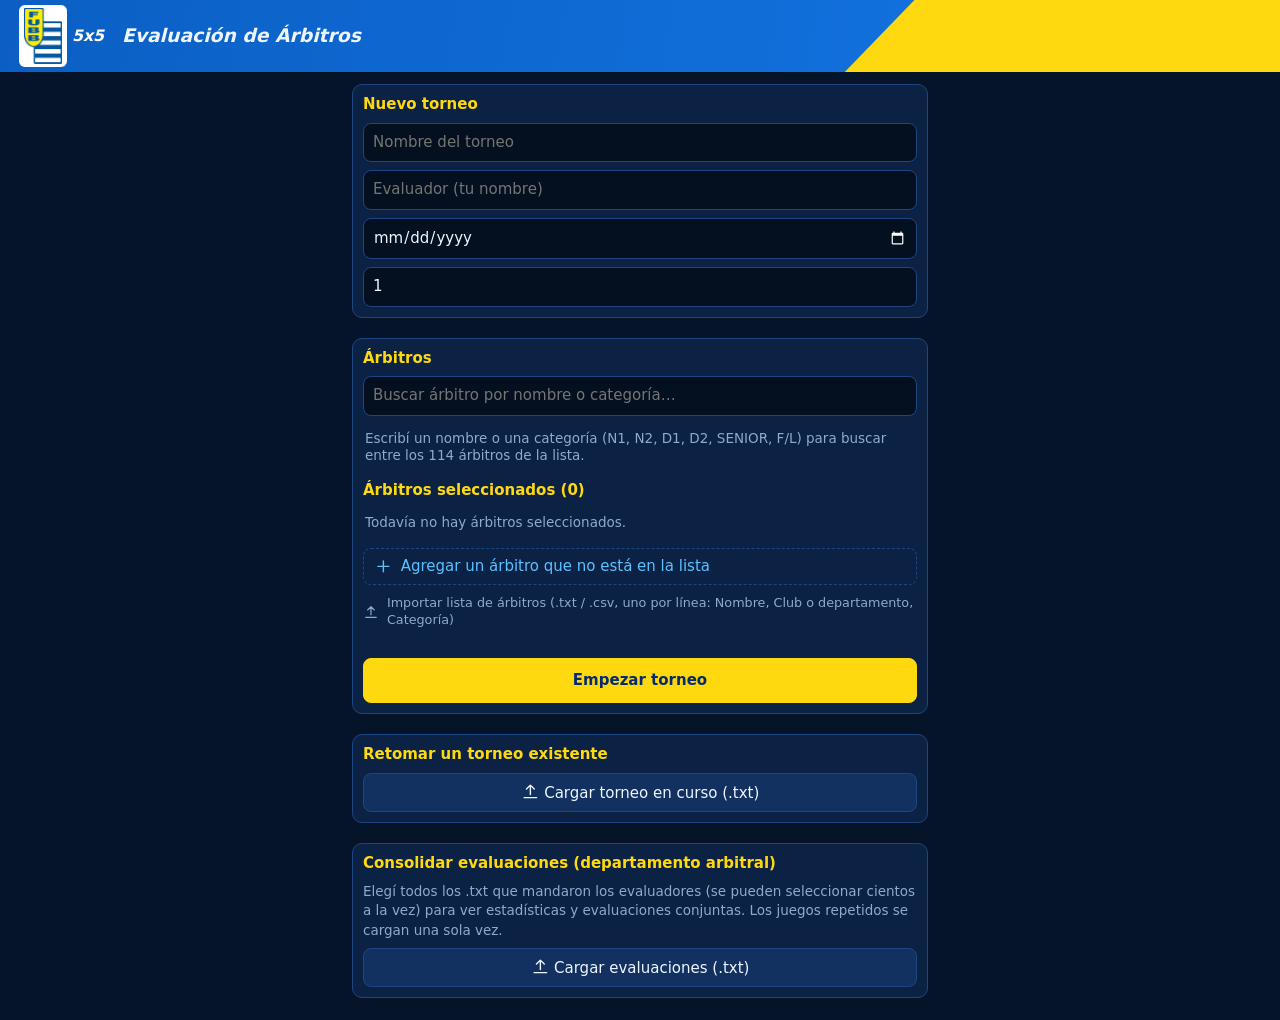
==== index.html @ 53a8b2de "Add files via upload" ====
<!DOCTYPE html><html lang="es"><head><meta charset="utf-8"><meta name="viewport" content="width=device-width,initial-scale=1,viewport-fit=cover"><meta name="theme-color" content="#0b5fc4"><link rel="manifest" href="manifest.json"><link rel="apple-touch-icon" href="icon-192.png"><link rel="stylesheet" href="style.css"><title>FUBB 5x5 Evaluación de Árbitros</title></head><body><div id="h"></div><div class="wrap" style="max-width:600px" id="app"></div><script src="panel-buttons.js"></script><script src="scoring-criteria.js"></script><script src="store.js"></script><script src="referee-pool.js"></script><script src="ref-picker.js"></script><script>
const A=document.getElementById('app');let NS=[],MS=[];
function R(){const T=Store.get();document.getElementById('h').innerHTML=hdr('Evaluación de Árbitros',T?esc(T.name):'',0);
const ev=T?[...new Set(T.games.map(g=>g.evaluator).filter(Boolean))].length:0;
A.innerHTML=T?`<div class="card"><b>${esc(T.name)}</b><br><span style="color:var(--o2)">${T.consolidated?`${T.games.length} juegos · ${allPlays(T).length} jugadas · ${ev} evaluador(es) · ${T.referees.length} árbitros`:`${esc(T.date||'')} · ${T.days} jornada(s) · ${T.referees.length} árbitros · ${T.games.length} juegos${T.evaluator?' · Evaluador: '+esc(T.evaluator):''}`}</span></div>
${T.consolidated?'':`<a class="big" href="play-by-play.html">${IC.play}Jugada a jugada</a>`}<a class="big" href="games.html">${IC.list}Lista de juegos</a><a class="big" href="statistics-view.html">${IC.stats}Estadísticas</a><a class="big" href="evaluation.html">${IC.eval}Evaluación</a><a class="big" href="instructions.html">${IC.book}Instrucciones</a>
<div class="row"><button onclick="manage()">${IC.users} Árbitros</button><button onclick="Store.download(Store.get())">${IC.dl} Respaldo</button>${T.consolidated?'':`<button onclick="document.getElementById('f').click()">${IC.ul} Torneo en curso</button>`}<button onclick="document.getElementById('fm').click()">${IC.ul} Cargar evaluaciones</button><button onclick="document.getElementById('x').style.display='flex'">${IC.trash} Reiniciar</button><input id="f" type="file" accept=".txt,.json" hidden onchange="ld(this)"><input id="fm" type="file" accept=".txt,.json" multiple hidden onchange="mg(this)"></div>`
:`<div class="card"><h3>Nuevo torneo</h3><div style="display:grid;gap:8px"><input class="inp" id="n" placeholder="Nombre del torneo"><input class="inp" id="ev" placeholder="Evaluador (tu nombre)"><input class="inp" id="d" type="date"><input class="inp" id="y" type="number" min="1" value="1" placeholder="Cantidad de jornadas"></div></div>
<div class="card"><h3>Árbitros</h3><div id="rp"></div><div class="rp-err" id="ne" style="margin-top:10px"></div><button class="cta" style="width:100%;margin-top:6px" onclick="mk()">Empezar torneo</button></div>
<div class="card"><h3>Retomar un torneo existente</h3><button style="width:100%" onclick="document.getElementById('f').click()">${IC.ul} Cargar torneo en curso (.txt)</button><input id="f" type="file" accept=".txt,.json" hidden onchange="ld(this)"></div>
<div class="card"><h3>Consolidar evaluaciones (departamento arbitral)</h3><span style="color:var(--mu);font-size:.9em">Elegí todos los .txt que mandaron los evaluadores (se pueden seleccionar cientos a la vez) para ver estadísticas y evaluaciones conjuntas. Los juegos repetidos se cargan una sola vez.</span><button style="width:100%;margin-top:8px" onclick="document.getElementById('fm').click()">${IC.ul} Cargar evaluaciones (.txt)</button><input id="fm" type="file" accept=".txt,.json" multiple hidden onchange="mg(this)"></div>`;
A.insertAdjacentHTML('beforeend','<div class="modal" id="x" style="display:none"><div><b>¿Borrar el torneo de este navegador?</b><span style="color:var(--mu)">Descargá un respaldo antes. No se puede deshacer.</span><button class="dgr" onclick="localStorage.removeItem(Store.K);NS=[];R()">Borrar</button><button onclick="document.getElementById(\'x\').style.display=\'none\'">Cancelar</button></div></div>');
if(!T)RefPicker.mount(document.getElementById('rp'),NS,{onChange:()=>{const e=document.getElementById('ne');if(e)e.textContent=''}})}
function mk(){const n=document.getElementById('n').value.trim(),e=document.getElementById('ne');
if(!n)return e.textContent='Escribí el nombre del torneo.';if(NS.length<2)return e.textContent='Seleccioná al menos 2 árbitros.';if(!RefPicker.valid(NS))return e.textContent='Asigná una categoría a cada árbitro.';
const t={name:n,evaluator:document.getElementById('ev').value.trim(),date:document.getElementById('d').value,days:+document.getElementById('y').value||1,referees:RefPicker.clean(NS),games:[]};Store.newGame(t);Store.set(t);NS=[];R()}
function manage(){const T=Store.get(),lk=new Set();T.games.forEach(g=>{(g.refs||[]).forEach(x=>x&&lk.add(x));g.plays.forEach(p=>lk.add(p.referee))});MS=T.referees.map(r=>({...r}));
const m=document.createElement('div');m.className='modal';m.id='mr';m.innerHTML=`<div style="max-width:600px;max-height:92vh;overflow:auto"><div style="display:flex;justify-content:space-between;align-items:center;color:var(--o)"><b>Árbitros del torneo</b><button style="padding:4px;display:flex" onclick="closeM()" title="Cerrar">${IC.close}</button></div><span style="color:var(--mu);font-size:.9em">Los árbitros que ya tienen juegos registrados no se pueden quitar.</span><div id="mp"></div><div class="rp-err" id="me"></div><button class="cta" id="msave" onclick="saveRefs()">Guardar</button><button onclick="closeM()">Cancelar</button></div>`;
document.body.appendChild(m);RefPicker.mount(m.querySelector('#mp'),MS,{locked:[...lk]})}
function closeM(){const m=document.getElementById('mr');if(m)m.remove()}
function saveRefs(){if(!RefPicker.valid(MS))return document.getElementById('me').textContent='Seleccioná al menos 2 árbitros y asigná una categoría a cada uno.';const T=Store.get();T.referees=RefPicker.clean(MS);Store.set(T);closeM();R()}
async function mg(i){const fs=[...i.files];i.value='';if(!fs.length)return;const m=document.createElement('div');m.className='modal';m.innerHTML='<div><b>Cargando evaluaciones…</b><span id="mgp" style="color:var(--mu)"></span></div>';document.body.appendChild(m);
try{const {sum,fresh}=await Store.merge(fs,(k,n)=>{const e=document.getElementById('mgp');if(e)e.textContent=k+' de '+n+' archivos'});
m.innerHTML=`<div><b>Evaluaciones cargadas</b><span>${sum.files} archivo(s) leídos · <b>${sum.newG}</b> juego(s) nuevo(s) con ${sum.plays} jugadas${sum.upd?` · ${sum.upd} actualizado(s) con una versión más reciente`:''}${sum.same?` · ${sum.same} repetido(s) que ya estaban cargados`:''}${sum.empty?` · ${sum.empty} juego(s) cerrado(s) sin jugadas (ignorados)`:''}</span>${sum.bad.length?`<span style="color:#ff9f98">No se pudieron leer ${sum.bad.length} archivo(s): ${sum.bad.slice(0,8).map(esc).join(', ')}${sum.bad.length>8?'…':''}</span>`:''}${fresh?'<span style="color:var(--mu)">Se creó un consolidado nuevo en este navegador.</span>':''}<a class="cta" style="text-align:center;text-decoration:none" href="statistics-view.html">Ver estadísticas</a><button onclick="this.closest(\'.modal\').remove()">Cerrar</button></div>`;R()}
catch(e){m.innerHTML=`<div><b>No se pudo completar la carga</b><span>${esc(e.message||'')}</span><button onclick="this.closest('.modal').remove()">Cerrar</button></div>`}}
async function ld(i){try{await Store.load(i.files[0]);R()}catch(e){alert('No se pudo cargar el archivo: '+e.message)}}R();</script></body></html>
---- style.css ----
/* Paleta FUBB: azul federación + amarillo del escudo. --o = acento (amarillo), --o2 = azul claro, --ink = texto sobre amarillo */
:root{color-scheme:dark;--bg:#061429;--c:#0b2245;--c2:#123160;--b:#1f4580;--o:#ffd90f;--o2:#5cc0ff;--blue:#1477e6;--blue2:#0b5fc4;--ink:#062a6e;--in:#04101f;--grp:#0a1d3b;--mu:#8faacd;--m:#6f88aa;--y:#ffd90f;--g:#4cc38a;--r:#ef6b63;--tx:#eef5ff;--cw:24vw;--ch:26vh}
*{box-sizing:border-box}body{margin:0;background:var(--bg);color:var(--tx);font:15px/1.3 -apple-system,system-ui,"Helvetica Neue",Arial,sans-serif;padding:env(safe-area-inset-top) env(safe-area-inset-right) env(safe-area-inset-bottom) env(safe-area-inset-left)}
button,input,select,textarea{font:inherit;color:inherit}button{cursor:pointer;background:var(--c2);border:1px solid var(--b);border-radius:8px;padding:8px}button.on{background:var(--o);border-color:var(--o);color:var(--ink);font-weight:700}a{color:var(--o2)}
.ic{width:1.25em;height:1.25em;vertical-align:-.2em;flex:none}.hd{position:relative;display:flex;align-items:center;gap:1.4vw;background:linear-gradient(100deg,var(--blue2),var(--blue));padding:0 1.5vw;height:8vh;min-height:48px;overflow:hidden}
.hd::after{content:"";position:absolute;right:0;top:0;bottom:0;width:34%;background:var(--o);clip-path:polygon(16% 0,100% 0,100% 100%,0 100%)}.hd>*{position:relative;z-index:1}
.hd .lg{display:flex;height:100%;align-items:center;gap:.35em;text-decoration:none}.hd .lgb{display:flex;align-items:center;height:86%;background:#fff;border-radius:6px;padding:3px 5px}.hd .lgb img{height:100%;width:auto;display:block}.hd .bd5{color:#fff;font-weight:800;font-style:italic;font-size:1.05em}.hd .ti{flex:1;font-style:italic;font-size:1.25em;font-weight:600;color:var(--tx)}
.hd .ib{color:var(--ink);display:flex;align-items:center;justify-content:center;width:2.4em;height:2.4em;font-size:1.05em}.hd .ev{text-align:right;color:var(--ink);font-weight:700;line-height:1.1;font-size:.8em}
.wrap{display:grid;gap:10px;padding:12px;max-width:1100px;margin:auto}.card{background:var(--c);border:1px solid var(--b);border-radius:10px;padding:10px;margin-bottom:10px}.card h3,.t{margin:0 0 8px;color:var(--o);font-size:1em;font-weight:700}
.row{display:flex;gap:8px;flex-wrap:wrap;align-items:center}.row>*{flex:1}.inp{width:100%;background:var(--in);border:1px solid var(--b);border-radius:8px;padding:9px}
.big{display:flex;align-items:center;gap:14px;padding:16px 18px;font-size:1.15em;font-weight:700;text-decoration:none;color:var(--tx);background:var(--c2);border:1px solid var(--o);border-radius:10px;margin-bottom:10px;clip-path:polygon(0 0,100% 0,98% 100%,0 100%)}.big .ic{width:1.6em;height:1.6em;color:var(--o2)}
.ok{color:var(--g)}.ko{color:var(--r)}table{width:100%;border-collapse:collapse}td,th{padding:6px;border-bottom:1px solid var(--b);text-align:left}
.court{position:relative;width:var(--cw);height:var(--ch);flex:none;display:grid;grid-template-columns:repeat(4,1fr);grid-template-rows:repeat(4,1fr);border:2px solid #cfe0f5;border-radius:4px;background:#123a6b}
.court svg{position:absolute;inset:0;width:100%;height:100%;pointer-events:none}.court svg *{vector-effect:non-scaling-stroke}.z{border:1px solid rgba(255,255,255,.12)!important;border-radius:0!important;background:none;padding:0!important;position:relative;z-index:1}.z.on{background:rgba(255,217,15,.62)}
.modal{position:fixed;inset:0;background:rgba(2,8,20,.78);display:flex;align-items:center;justify-content:center;z-index:30;padding:14px}.modal>div{background:var(--c);border:1px solid var(--o);border-radius:12px;padding:14px;width:100%;max-width:420px;display:flex;flex-direction:column;gap:10px}
.cta{padding:12px;background:var(--o);color:var(--ink);font-weight:800;border-color:var(--o)}.dgr{background:var(--r);border-color:var(--r);color:#fff;font-weight:700}

.rp-res{display:flex;flex-direction:column;gap:6px;margin-top:8px}.rp-r{display:flex;align-items:center;gap:10px;text-align:left;padding:10px 12px}.rp-r span{flex:1;font-weight:600}.rp-r small,.rp-nm small{color:var(--o2)}.rp-r .ic{color:var(--o2)}
.rp-hint{color:var(--mu);font-size:.9em;padding:6px 2px}.rp-row{display:flex;align-items:center;gap:8px;padding:6px 0;border-bottom:1px solid var(--b)}.rp-nm{flex:1;min-width:0}.rp-cat{background:var(--in);border:1px solid var(--b);border-radius:8px;padding:8px;width:7.5em}.rp-cat.rp-need{border-color:var(--o);box-shadow:0 0 0 1px rgba(255,217,15,.5)}
.rp-row button{display:flex;padding:8px}.rp-row button:disabled{opacity:.25;cursor:not-allowed}.rp-add{margin-top:10px;border:1px dashed var(--b);border-radius:8px;padding:8px 10px}.rp-add summary{cursor:pointer;color:var(--o2);display:flex;align-items:center;gap:8px}
.rp-form{display:flex;gap:8px;flex-wrap:wrap;margin-top:8px}.rp-form .inp{flex:1 1 9em;width:auto}.rp-err{color:#ff9f98;font-size:.9em;margin-top:6px;min-height:1em}.rp-imp{display:flex;align-items:center;gap:8px;margin-top:10px;font-size:.85em;color:var(--mu);cursor:pointer}
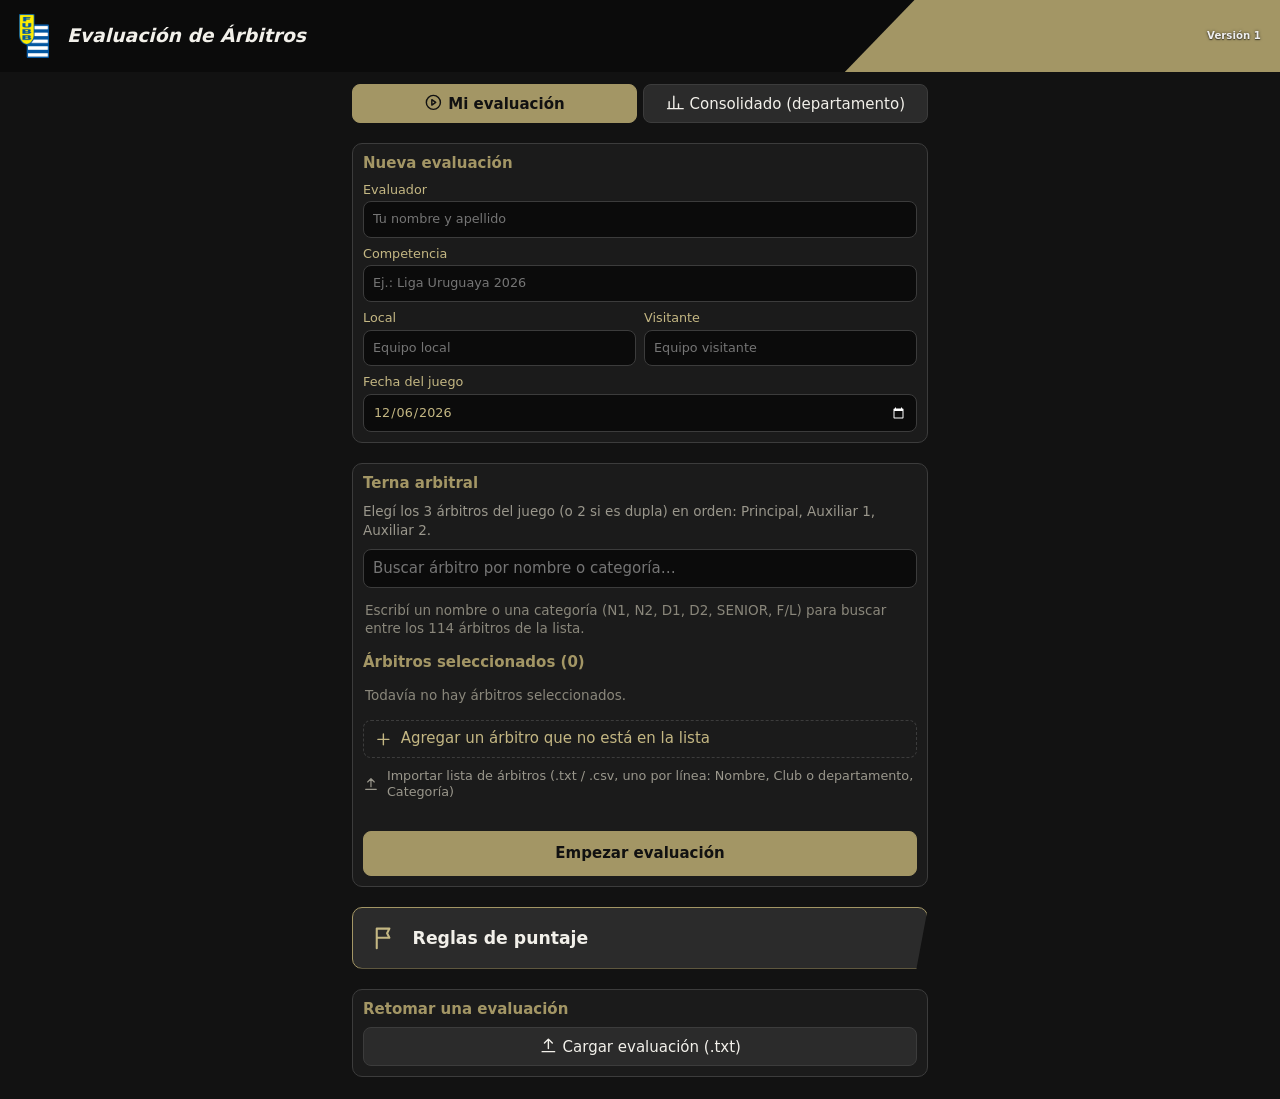
==== commit adaf937b: "Add files via upload" ====
--- a/index.html
+++ b/index.html
@@ -1,26 +1,47 @@
-<!DOCTYPE html><html lang="es"><head><meta charset="utf-8"><meta name="viewport" content="width=device-width,initial-scale=1,viewport-fit=cover"><meta name="theme-color" content="#0b5fc4"><link rel="manifest" href="manifest.json"><link rel="apple-touch-icon" href="icon-192.png"><link rel="stylesheet" href="style.css"><title>FUBB 5x5 Evaluación de Árbitros</title></head><body><div id="h"></div><div class="wrap" style="max-width:600px" id="app"></div><script src="panel-buttons.js"></script><script src="scoring-criteria.js"></script><script src="store.js"></script><script src="referee-pool.js"></script><script src="ref-picker.js"></script><script>
+<!DOCTYPE html><html lang="es"><head><meta charset="utf-8"><meta name="viewport" content="width=device-width,initial-scale=1,viewport-fit=cover"><meta name="theme-color" content="#a39665"><link rel="manifest" href="manifest.json"><link rel="apple-touch-icon" href="icon-192.png"><link rel="stylesheet" href="style.css"><title>FUBB 5x5 Evaluación de Árbitros</title>
+<style>.st{display:inline-block;border-radius:6px;padding:0 .5em;font-size:.85em;font-weight:700;margin-left:.4em;vertical-align:1px}.st.op{background:var(--o);color:#111}.st.cl{background:var(--c2);color:var(--o2);border:1px solid var(--b)}
+.f2{display:grid;grid-template-columns:1fr 1fr;gap:8px}.f2 label,.fl{display:flex;flex-direction:column;gap:3px;font-size:.85em;color:var(--o2)}.mode{display:flex;gap:6px;margin-bottom:10px}.mode button{flex:1}.mu{color:#9a978c;font-size:.9em}</style></head><body><div id="h"></div><div class="wrap" style="max-width:600px" id="app"></div><script src="panel-buttons.js"></script><script src="scoring-criteria.js"></script><script src="store.js"></script><script src="example-data.js"></script><script src="referee-pool.js"></script><script src="ref-picker.js"></script><script>
 const A=document.getElementById('app');let NS=[],MS=[];
-function R(){const T=Store.get();document.getElementById('h').innerHTML=hdr('Evaluación de Árbitros',T?esc(T.name):'',0);
-const ev=T?[...new Set(T.games.map(g=>g.evaluator).filter(Boolean))].length:0;
-A.innerHTML=T?`<div class="card"><b>${esc(T.name)}</b><br><span style="color:var(--o2)">${T.consolidated?`${T.games.length} juegos · ${allPlays(T).length} jugadas · ${ev} evaluador(es) · ${T.referees.length} árbitros`:`${esc(T.date||'')} · ${T.days} jornada(s) · ${T.referees.length} árbitros · ${T.games.length} juegos${T.evaluator?' · Evaluador: '+esc(T.evaluator):''}`}</span></div>
-${T.consolidated?'':`<a class="big" href="play-by-play.html">${IC.play}Jugada a jugada</a>`}<a class="big" href="games.html">${IC.list}Lista de juegos</a><a class="big" href="statistics-view.html">${IC.stats}Estadísticas</a><a class="big" href="evaluation.html">${IC.eval}Evaluación</a><a class="big" href="instructions.html">${IC.book}Instrucciones</a>
-<div class="row"><button onclick="manage()">${IC.users} Árbitros</button><button onclick="Store.download(Store.get())">${IC.dl} Respaldo</button>${T.consolidated?'':`<button onclick="document.getElementById('f').click()">${IC.ul} Torneo en curso</button>`}<button onclick="document.getElementById('fm').click()">${IC.ul} Cargar evaluaciones</button><button onclick="document.getElementById('x').style.display='flex'">${IC.trash} Reiniciar</button><input id="f" type="file" accept=".txt,.json" hidden onchange="ld(this)"><input id="fm" type="file" accept=".txt,.json" multiple hidden onchange="mg(this)"></div>`
-:`<div class="card"><h3>Nuevo torneo</h3><div style="display:grid;gap:8px"><input class="inp" id="n" placeholder="Nombre del torneo"><input class="inp" id="ev" placeholder="Evaluador (tu nombre)"><input class="inp" id="d" type="date"><input class="inp" id="y" type="number" min="1" value="1" placeholder="Cantidad de jornadas"></div></div>
-<div class="card"><h3>Árbitros</h3><div id="rp"></div><div class="rp-err" id="ne" style="margin-top:10px"></div><button class="cta" style="width:100%;margin-top:6px" onclick="mk()">Empezar torneo</button></div>
-<div class="card"><h3>Retomar un torneo existente</h3><button style="width:100%" onclick="document.getElementById('f').click()">${IC.ul} Cargar torneo en curso (.txt)</button><input id="f" type="file" accept=".txt,.json" hidden onchange="ld(this)"></div>
-<div class="card"><h3>Consolidar evaluaciones (departamento arbitral)</h3><span style="color:var(--mu);font-size:.9em">Elegí todos los .txt que mandaron los evaluadores (se pueden seleccionar cientos a la vez) para ver estadísticas y evaluaciones conjuntas. Los juegos repetidos se cargan una sola vez.</span><button style="width:100%;margin-top:8px" onclick="document.getElementById('fm').click()">${IC.ul} Cargar evaluaciones (.txt)</button><input id="fm" type="file" accept=".txt,.json" multiple hidden onchange="mg(this)"></div>`;
-A.insertAdjacentHTML('beforeend','<div class="modal" id="x" style="display:none"><div><b>¿Borrar el torneo de este navegador?</b><span style="color:var(--mu)">Descargá un respaldo antes. No se puede deshacer.</span><button class="dgr" onclick="localStorage.removeItem(Store.K);NS=[];R()">Borrar</button><button onclick="document.getElementById(\'x\').style.display=\'none\'">Cancelar</button></div></div>');
-if(!T)RefPicker.mount(document.getElementById('rp'),NS,{onChange:()=>{const e=document.getElementById('ne');if(e)e.textContent=''}})}
-function mk(){const n=document.getElementById('n').value.trim(),e=document.getElementById('ne');
-if(!n)return e.textContent='Escribí el nombre del torneo.';if(NS.length<2)return e.textContent='Seleccioná al menos 2 árbitros.';if(!RefPicker.valid(NS))return e.textContent='Asigná una categoría a cada árbitro.';
-const t={name:n,evaluator:document.getElementById('ev').value.trim(),date:document.getElementById('d').value,days:+document.getElementById('y').value||1,referees:RefPicker.clean(NS),games:[]};Store.newGame(t);Store.set(t);NS=[];R()}
-function manage(){const T=Store.get(),lk=new Set();T.games.forEach(g=>{(g.refs||[]).forEach(x=>x&&lk.add(x));g.plays.forEach(p=>lk.add(p.referee))});MS=T.referees.map(r=>({...r}));
-const m=document.createElement('div');m.className='modal';m.id='mr';m.innerHTML=`<div style="max-width:600px;max-height:92vh;overflow:auto"><div style="display:flex;justify-content:space-between;align-items:center;color:var(--o)"><b>Árbitros del torneo</b><button style="padding:4px;display:flex" onclick="closeM()" title="Cerrar">${IC.close}</button></div><span style="color:var(--mu);font-size:.9em">Los árbitros que ya tienen juegos registrados no se pueden quitar.</span><div id="mp"></div><div class="rp-err" id="me"></div><button class="cta" id="msave" onclick="saveRefs()">Guardar</button><button onclick="closeM()">Cancelar</button></div>`;
+const today=()=>new Date().toLocaleDateString('en-CA');
+function modeBar(){const m=Store.mode;return `<div class="mode"><button class="${m=='eval'?'on':''}" onclick="setMode('eval')">${IC.play} Mi evaluación</button><button class="${m=='cons'?'on':''}" onclick="setMode('cons')">${IC.stats} Consolidado (departamento)</button></div>`}
+function setMode(m){Store.setMode(m);NS=[];R()}
+function R(){const T=Store.get(),cons=Store.mode=='cons';document.getElementById('h').innerHTML=hdr('Evaluación de Árbitros',hdrInfo(T),0);
+let h=modeBar();
+if(!cons&&T){const G=T.games[0]||{plays:[]},open=!G.closed;
+h+=`<div class="card"><b>${esc(T.name)}</b><span class="st ${open?'op':'cl'}">${open?'En curso':'Cerrado'}</span><br><span style="color:var(--o2)">${esc(gameTitle(G))} · ${esc(G.date||'')} · ${G.plays.length} jugadas${G.closed?' · Dificultad: '+esc(C_DL(G.difficulty)):''}</span><br><span>Evaluador: <b>${esc(T.evaluator||'–')}</b></span><br><span class="mu">Terna: ${(G.refs||T.referees.map(r=>r.name)).filter(Boolean).map(esc).join(' / ')}</span></div>
+<a class="big" href="play-by-play.html">${IC.play}${open?'Jugada a jugada':'Ver o corregir jugadas'}</a><a class="big" href="statistics-view.html">${IC.stats}Estadísticas</a><a class="big" href="evaluation.html">${IC.eval}Evaluación</a><a class="big" href="scoring-rules.html">${IC.flag}Reglas de puntaje</a><a class="big" href="instructions.html">${IC.book}Instrucciones</a>
+<div class="row"><button onclick="manage()">${IC.users} Árbitros</button><button onclick="Store.download(Store.get())">${IC.dl} Descargar evaluación</button><button onclick="document.getElementById('f').click()">${IC.ul} Retomar (.txt)</button><button onclick="document.getElementById('x').style.display='flex'">${IC.plus} Nueva evaluación</button><input id="f" type="file" accept=".txt,.json" hidden onchange="ld(this)"></div>
+${G.closed?`<p class="mu">El juego está cerrado. Mandá el archivo de <b>Descargar evaluación</b> al departamento arbitral.</p>`:''}`}
+else if(!cons){h+=`<div class="card"><h3>Nueva evaluación</h3><div style="display:grid;gap:8px"><label class="fl">Evaluador<input class="inp" id="ev" placeholder="Tu nombre y apellido"></label><label class="fl">Competencia<input class="inp" id="n" placeholder="Ej.: Liga Uruguaya 2026"></label><div class="f2"><label>Local<input class="inp" id="ta" placeholder="Equipo local"></label><label>Visitante<input class="inp" id="tb" placeholder="Equipo visitante"></label></div><label class="fl">Fecha del juego<input class="inp" id="d" type="date" value="${today()}"></label></div></div>
+<div class="card"><h3>Terna arbitral</h3><span class="mu">Elegí los 3 árbitros del juego (o 2 si es dupla) en orden: Principal, Auxiliar 1, Auxiliar 2.</span><div id="rp" style="margin-top:8px"></div><div class="rp-err" id="ne" style="margin-top:10px"></div><button class="cta" style="width:100%;margin-top:6px" onclick="mk()">Empezar evaluación</button></div>
+<a class="big" href="scoring-rules.html">${IC.flag}Reglas de puntaje</a><div class="card"><h3>Retomar una evaluación</h3><button style="width:100%" onclick="document.getElementById('f').click()">${IC.ul} Cargar evaluación (.txt)</button><input id="f" type="file" accept=".txt,.json" hidden onchange="ld(this)"></div>`}
+else if(T){const ev=[...new Set(T.games.map(g=>g.evaluator).filter(Boolean))].length;
+h+=`<div class="card"><b>${esc(T.name)}</b>${T.example?'<span class="st cl">Ejemplo</span>':''}<br><span style="color:var(--o2)">${T.games.length} juegos · ${allPlays(T).length} jugadas · ${ev} evaluador(es) · ${T.referees.length} árbitros</span></div>
+<a class="big" href="games.html">${IC.list}Lista de juegos</a><a class="big" href="statistics-view.html">${IC.stats}Estadísticas</a><a class="big" href="evaluation.html">${IC.eval}Evaluación</a><a class="big" href="scoring-rules.html">${IC.flag}Reglas de puntaje</a><a class="big" href="instructions.html">${IC.book}Instrucciones</a>
+<div class="row"><button onclick="document.getElementById('fm').click()">${IC.ul} Cargar evaluaciones</button><button onclick="Store.download(Store.get())">${IC.dl} Respaldo</button><button onclick="document.getElementById('f').click()">${IC.ul} Cargar respaldo</button><button onclick="document.getElementById('x').style.display='flex'">${IC.trash} Borrar consolidado</button><input id="fm" type="file" accept=".txt,.json" multiple hidden onchange="mg(this)"><input id="f" type="file" accept=".txt,.json" hidden onchange="ld(this)"></div>`}
+else{h+=`<div class="card"><h3>Consolidar evaluaciones</h3><span class="mu">Elegí todos los .txt que mandaron los evaluadores (se pueden seleccionar cientos a la vez) para ver estadísticas y evaluaciones conjuntas. Los juegos repetidos se cargan una sola vez.</span><button class="cta" style="width:100%;margin-top:10px" onclick="document.getElementById('fm').click()">${IC.ul} Cargar evaluaciones (.txt)</button><button style="width:100%;margin-top:8px" onclick="document.getElementById('f').click()">${IC.ul} Cargar respaldo del consolidado</button><button style="width:100%;margin-top:8px" onclick="ex()">${IC.eval} Cargar datos de ejemplo</button><input id="fm" type="file" accept=".txt,.json" multiple hidden onchange="mg(this)"><input id="f" type="file" accept=".txt,.json" hidden onchange="ld(this)"></div>
+<a class="big" href="scoring-rules.html">${IC.flag}Reglas de puntaje</a><a class="big" href="instructions.html">${IC.book}Instrucciones</a>`}
+A.innerHTML=h;
+A.insertAdjacentHTML('beforeend',`<div class="modal" id="x" style="display:none"><div><b>${cons?'¿Borrar el consolidado de este navegador?':'¿Empezar una nueva evaluación?'}</b><span style="color:var(--m)">${cons?'Se borran todos los juegos cargados. Descargá un respaldo antes.':'La evaluación actual se borra de este navegador. Si todavía no la mandaste, descargala antes.'} No se puede deshacer.</span>${cons?'':`<button onclick="Store.download(Store.get())">${IC.dl} Descargar evaluación</button>`}<button class="dgr" onclick="Store.clear();NS=[];R()">${cons?'Borrar':'Borrar y empezar otra'}</button><button onclick="document.getElementById('x').style.display='none'">Cancelar</button></div></div>`);
+if(!T&&!cons)RefPicker.mount(document.getElementById('rp'),NS,{onChange:()=>{const e=document.getElementById('ne');if(e)e.textContent=''}})}
+const C_DL=d=>SCORING_CRITERIA.difficulty.labels[d||SCORING_CRITERIA.difficulty.default];
+function mk(){const v=id=>document.getElementById(id).value.trim(),e=document.getElementById('ne');
+if(!v('ev'))return e.textContent='Escribí el nombre del evaluador.';if(!v('n'))return e.textContent='Escribí el nombre de la competencia.';
+if(NS.length<2||NS.length>3)return e.textContent='Elegí 2 o 3 árbitros para la terna.';if(!RefPicker.valid(NS))return e.textContent='Asigná una categoría a cada árbitro.';
+const t={name:v('n'),evaluator:v('ev'),date:v('d'),referees:RefPicker.clean(NS),games:[]};const g=Store.newGame(t);g.teamA=v('ta');g.teamB=v('tb');g.refs=[...t.referees.map(r=>r.name),'',''].slice(0,3);
+Store.set(t);NS=[];location='play-by-play.html'}
+function manage(){const T=Store.get(),lk=new Set();T.games.forEach(g=>g.plays.forEach(p=>{lk.add(p.referee);Object.keys(p.rules||{}).forEach(n=>lk.add(n))}));MS=T.referees.map(r=>({...r}));
+const m=document.createElement('div');m.className='modal';m.id='mr';m.innerHTML=`<div style="max-width:600px;max-height:92vh;overflow:auto"><div style="display:flex;justify-content:space-between;align-items:center;color:var(--o)"><b>Árbitros de la evaluación</b><button style="padding:4px;display:flex" onclick="closeM()" title="Cerrar">${IC.close}</button></div><span style="color:var(--m);font-size:.9em">Sirve para corregir la terna. Los árbitros que ya tienen jugadas no se pueden quitar.</span><div id="mp"></div><div class="rp-err" id="me"></div><button class="cta" onclick="saveRefs()">Guardar</button><button onclick="closeM()">Cancelar</button></div>`;
 document.body.appendChild(m);RefPicker.mount(m.querySelector('#mp'),MS,{locked:[...lk]})}
 function closeM(){const m=document.getElementById('mr');if(m)m.remove()}
-function saveRefs(){if(!RefPicker.valid(MS))return document.getElementById('me').textContent='Seleccioná al menos 2 árbitros y asigná una categoría a cada uno.';const T=Store.get();T.referees=RefPicker.clean(MS);Store.set(T);closeM();R()}
-async function mg(i){const fs=[...i.files];i.value='';if(!fs.length)return;const m=document.createElement('div');m.className='modal';m.innerHTML='<div><b>Cargando evaluaciones…</b><span id="mgp" style="color:var(--mu)"></span></div>';document.body.appendChild(m);
-try{const {sum,fresh}=await Store.merge(fs,(k,n)=>{const e=document.getElementById('mgp');if(e)e.textContent=k+' de '+n+' archivos'});
-m.innerHTML=`<div><b>Evaluaciones cargadas</b><span>${sum.files} archivo(s) leídos · <b>${sum.newG}</b> juego(s) nuevo(s) con ${sum.plays} jugadas${sum.upd?` · ${sum.upd} actualizado(s) con una versión más reciente`:''}${sum.same?` · ${sum.same} repetido(s) que ya estaban cargados`:''}${sum.empty?` · ${sum.empty} juego(s) cerrado(s) sin jugadas (ignorados)`:''}</span>${sum.bad.length?`<span style="color:#ff9f98">No se pudieron leer ${sum.bad.length} archivo(s): ${sum.bad.slice(0,8).map(esc).join(', ')}${sum.bad.length>8?'…':''}</span>`:''}${fresh?'<span style="color:var(--mu)">Se creó un consolidado nuevo en este navegador.</span>':''}<a class="cta" style="text-align:center;text-decoration:none" href="statistics-view.html">Ver estadísticas</a><button onclick="this.closest(\'.modal\').remove()">Cerrar</button></div>`;R()}
+function saveRefs(){if(!RefPicker.valid(MS)||MS.length>3)return document.getElementById('me').textContent='Elegí 2 o 3 árbitros y asigná una categoría a cada uno.';const T=Store.get();T.referees=RefPicker.clean(MS);const G=T.games[0];if(G){const names=T.referees.map(r=>r.name);G.refs=(G.refs||[]).map(n=>names.includes(n)?n:'');names.forEach(n=>{if(!G.refs.includes(n)){const i=G.refs.indexOf('');if(i>=0)G.refs[i]=n;else if(G.refs.length<3)G.refs.push(n)}})}Store.set(T);closeM();R()}
+function ex(){Store.set(JSON.parse(JSON.stringify(EXAMPLE_DATA)));R()}
+async function mg(i){const fs=[...i.files];i.value='';if(!fs.length)return;const m=document.createElement('div');m.className='modal';m.innerHTML='<div><b>Cargando evaluaciones…</b><span id="mgp" style="color:var(--m)"></span></div>';document.body.appendChild(m);
+try{const T0=Store.get();if(T0&&T0.example){Store.clear()}const {sum,fresh}=await Store.merge(fs,(k,n)=>{const e=document.getElementById('mgp');if(e)e.textContent=k+' de '+n+' archivos'});
+m.innerHTML=`<div><b>Evaluaciones cargadas</b><span>${sum.files} archivo(s) leídos · <b>${sum.newG}</b> juego(s) nuevo(s) con ${sum.plays} jugadas${sum.upd?` · ${sum.upd} actualizado(s) con una versión más reciente`:''}${sum.same?` · ${sum.same} repetido(s) que ya estaban cargados`:''}${sum.empty?` · ${sum.empty} juego(s) cerrado(s) sin jugadas (ignorados)`:''}</span>${sum.bad.length?`<span style="color:#e09a93">No se pudieron leer ${sum.bad.length} archivo(s): ${sum.bad.slice(0,8).map(esc).join(', ')}${sum.bad.length>8?'…':''}</span>`:''}${fresh?'<span style="color:var(--m)">Se creó un consolidado nuevo en este navegador.</span>':''}<a class="cta" style="text-align:center;text-decoration:none" href="statistics-view.html">Ver estadísticas</a><button onclick="this.closest('.modal').remove()">Cerrar</button></div>`;R()}
 catch(e){m.innerHTML=`<div><b>No se pudo completar la carga</b><span>${esc(e.message||'')}</span><button onclick="this.closest('.modal').remove()">Cerrar</button></div>`}}
-async function ld(i){try{await Store.load(i.files[0]);R()}catch(e){alert('No se pudo cargar el archivo: '+e.message)}}R();</script></body></html>
+async function ld(i){try{const f=i.files[0];i.value='';const t=JSON.parse(await f.text());
+if(Store.mode=='eval'&&(t.consolidated||t.games.length>1))return alert('Ese archivo tiene varios juegos. Para verlo, pasá a Consolidado y usá Cargar evaluaciones.');
+if(Store.mode=='cons'&&!t.consolidated)return alert('Ese archivo es la evaluación de un juego. Para sumarlo al consolidado usá Cargar evaluaciones.');
+await Store.load(f);R()}catch(e){alert('No se pudo cargar el archivo: '+e.message)}}
+R();</script></body></html>
--- a/style.css
+++ b/style.css
@@ -1,21 +1,20 @@
-/* Paleta FUBB: azul federación + amarillo del escudo. --o = acento (amarillo), --o2 = azul claro, --ink = texto sobre amarillo */
-:root{color-scheme:dark;--bg:#061429;--c:#0b2245;--c2:#123160;--b:#1f4580;--o:#ffd90f;--o2:#5cc0ff;--blue:#1477e6;--blue2:#0b5fc4;--ink:#062a6e;--in:#04101f;--grp:#0a1d3b;--mu:#8faacd;--m:#6f88aa;--y:#ffd90f;--g:#4cc38a;--r:#ef6b63;--tx:#eef5ff;--cw:24vw;--ch:26vh}
+:root{color-scheme:dark;--bg:#121212;--c:#1b1b1b;--c2:#2b2b2b;--b:#3c3c3c;--o:#a39665;--o2:#c4b783;--m:#5e5d5e;--y:#f2d04b;--g:#7fae7a;--r:#c9685f;--tx:#f2f0ea;--cw:24vw;--ch:26vh}
 *{box-sizing:border-box}body{margin:0;background:var(--bg);color:var(--tx);font:15px/1.3 -apple-system,system-ui,"Helvetica Neue",Arial,sans-serif;padding:env(safe-area-inset-top) env(safe-area-inset-right) env(safe-area-inset-bottom) env(safe-area-inset-left)}
-button,input,select,textarea{font:inherit;color:inherit}button{cursor:pointer;background:var(--c2);border:1px solid var(--b);border-radius:8px;padding:8px}button.on{background:var(--o);border-color:var(--o);color:var(--ink);font-weight:700}a{color:var(--o2)}
-.ic{width:1.25em;height:1.25em;vertical-align:-.2em;flex:none}.hd{position:relative;display:flex;align-items:center;gap:1.4vw;background:linear-gradient(100deg,var(--blue2),var(--blue));padding:0 1.5vw;height:8vh;min-height:48px;overflow:hidden}
+button,input,select,textarea{font:inherit;color:inherit}button{cursor:pointer;background:var(--c2);border:1px solid var(--b);border-radius:8px;padding:8px}button.on{background:var(--o);border-color:var(--o);color:#111;font-weight:700}a{color:var(--o2)}
+.ic{width:1.25em;height:1.25em;vertical-align:-.2em;flex:none}.hd{position:relative;display:flex;align-items:center;gap:1.4vw;background:#0b0b0b;padding:0 1.5vw;height:8vh;min-height:48px;overflow:hidden}
 .hd::after{content:"";position:absolute;right:0;top:0;bottom:0;width:34%;background:var(--o);clip-path:polygon(16% 0,100% 0,100% 100%,0 100%)}.hd>*{position:relative;z-index:1}
-.hd .lg{display:flex;height:100%;align-items:center;gap:.35em;text-decoration:none}.hd .lgb{display:flex;align-items:center;height:86%;background:#fff;border-radius:6px;padding:3px 5px}.hd .lgb img{height:100%;width:auto;display:block}.hd .bd5{color:#fff;font-weight:800;font-style:italic;font-size:1.05em}.hd .ti{flex:1;font-style:italic;font-size:1.25em;font-weight:600;color:var(--tx)}
-.hd .ib{color:var(--ink);display:flex;align-items:center;justify-content:center;width:2.4em;height:2.4em;font-size:1.05em}.hd .ev{text-align:right;color:var(--ink);font-weight:700;line-height:1.1;font-size:.8em}
+.hd .lg{display:flex;height:100%;align-items:center}.hd img{height:62%;width:auto}.hd .ti{flex:1;font-style:italic;font-size:1.25em;font-weight:600;color:var(--tx)}
+.hd .ib{color:#111;display:flex;align-items:center;justify-content:center;width:2.4em;height:2.4em;font-size:1.05em}.hd .vr{display:block;font-weight:600;font-size:.85em;color:#efefef;text-shadow:0 0 3px rgba(0,0,0,.6),0 1px 1px rgba(0,0,0,.5)}.hd .ev{text-align:right;color:#111;font-weight:700;line-height:1.1;font-size:.8em}
 .wrap{display:grid;gap:10px;padding:12px;max-width:1100px;margin:auto}.card{background:var(--c);border:1px solid var(--b);border-radius:10px;padding:10px;margin-bottom:10px}.card h3,.t{margin:0 0 8px;color:var(--o);font-size:1em;font-weight:700}
-.row{display:flex;gap:8px;flex-wrap:wrap;align-items:center}.row>*{flex:1}.inp{width:100%;background:var(--in);border:1px solid var(--b);border-radius:8px;padding:9px}
+.row{display:flex;gap:8px;flex-wrap:wrap;align-items:center}.row>*{flex:1}.inp{width:100%;background:#0b0b0b;border:1px solid var(--b);border-radius:8px;padding:9px}
 .big{display:flex;align-items:center;gap:14px;padding:16px 18px;font-size:1.15em;font-weight:700;text-decoration:none;color:var(--tx);background:var(--c2);border:1px solid var(--o);border-radius:10px;margin-bottom:10px;clip-path:polygon(0 0,100% 0,98% 100%,0 100%)}.big .ic{width:1.6em;height:1.6em;color:var(--o2)}
 .ok{color:var(--g)}.ko{color:var(--r)}table{width:100%;border-collapse:collapse}td,th{padding:6px;border-bottom:1px solid var(--b);text-align:left}
-.court{position:relative;width:var(--cw);height:var(--ch);flex:none;display:grid;grid-template-columns:repeat(4,1fr);grid-template-rows:repeat(4,1fr);border:2px solid #cfe0f5;border-radius:4px;background:#123a6b}
-.court svg{position:absolute;inset:0;width:100%;height:100%;pointer-events:none}.court svg *{vector-effect:non-scaling-stroke}.z{border:1px solid rgba(255,255,255,.12)!important;border-radius:0!important;background:none;padding:0!important;position:relative;z-index:1}.z.on{background:rgba(255,217,15,.62)}
-.modal{position:fixed;inset:0;background:rgba(2,8,20,.78);display:flex;align-items:center;justify-content:center;z-index:30;padding:14px}.modal>div{background:var(--c);border:1px solid var(--o);border-radius:12px;padding:14px;width:100%;max-width:420px;display:flex;flex-direction:column;gap:10px}
-.cta{padding:12px;background:var(--o);color:var(--ink);font-weight:800;border-color:var(--o)}.dgr{background:var(--r);border-color:var(--r);color:#fff;font-weight:700}
+.court{position:relative;width:var(--cw);height:var(--ch);flex:none;display:grid;grid-template-columns:repeat(4,1fr);grid-template-rows:repeat(4,1fr);border:2px solid #cfcbbd;border-radius:4px;background:#242424}
+.court svg{position:absolute;inset:0;width:100%;height:100%;pointer-events:none}.court svg *{vector-effect:non-scaling-stroke}.z{border:1px solid rgba(255,255,255,.12)!important;border-radius:0!important;background:none;padding:0!important;position:relative;z-index:1}.z.on{background:rgba(163,150,101,.7)}
+.modal{position:fixed;inset:0;background:rgba(0,0,0,.75);display:flex;align-items:center;justify-content:center;z-index:30;padding:14px}.modal>div{background:var(--c);border:1px solid var(--o);border-radius:12px;padding:14px;width:100%;max-width:420px;display:flex;flex-direction:column;gap:10px}
+.cta{padding:12px;background:var(--o);color:#111;font-weight:800;border-color:var(--o)}.dgr{background:var(--r);border-color:var(--r);color:#fff;font-weight:700}
 
 .rp-res{display:flex;flex-direction:column;gap:6px;margin-top:8px}.rp-r{display:flex;align-items:center;gap:10px;text-align:left;padding:10px 12px}.rp-r span{flex:1;font-weight:600}.rp-r small,.rp-nm small{color:var(--o2)}.rp-r .ic{color:var(--o2)}
-.rp-hint{color:var(--mu);font-size:.9em;padding:6px 2px}.rp-row{display:flex;align-items:center;gap:8px;padding:6px 0;border-bottom:1px solid var(--b)}.rp-nm{flex:1;min-width:0}.rp-cat{background:var(--in);border:1px solid var(--b);border-radius:8px;padding:8px;width:7.5em}.rp-cat.rp-need{border-color:var(--o);box-shadow:0 0 0 1px rgba(255,217,15,.5)}
+.rp-hint{color:#8a877b;font-size:.9em;padding:6px 2px}.rp-row{display:flex;align-items:center;gap:8px;padding:6px 0;border-bottom:1px solid var(--b)}.rp-nm{flex:1;min-width:0}.rp-cat{background:#0b0b0b;border:1px solid var(--b);border-radius:8px;padding:8px;width:7.5em}.rp-cat.rp-need{border-color:var(--o);box-shadow:0 0 0 1px rgba(163,150,101,.5)}
 .rp-row button{display:flex;padding:8px}.rp-row button:disabled{opacity:.25;cursor:not-allowed}.rp-add{margin-top:10px;border:1px dashed var(--b);border-radius:8px;padding:8px 10px}.rp-add summary{cursor:pointer;color:var(--o2);display:flex;align-items:center;gap:8px}
-.rp-form{display:flex;gap:8px;flex-wrap:wrap;margin-top:8px}.rp-form .inp{flex:1 1 9em;width:auto}.rp-err{color:#ff9f98;font-size:.9em;margin-top:6px;min-height:1em}.rp-imp{display:flex;align-items:center;gap:8px;margin-top:10px;font-size:.85em;color:var(--mu);cursor:pointer}
+.rp-form{display:flex;gap:8px;flex-wrap:wrap;margin-top:8px}.rp-form .inp{flex:1 1 9em;width:auto}.rp-err{color:#e09a93;font-size:.9em;margin-top:6px;min-height:1em}.rp-imp{display:flex;align-items:center;gap:8px;margin-top:10px;font-size:.85em;color:#9a978c;cursor:pointer}
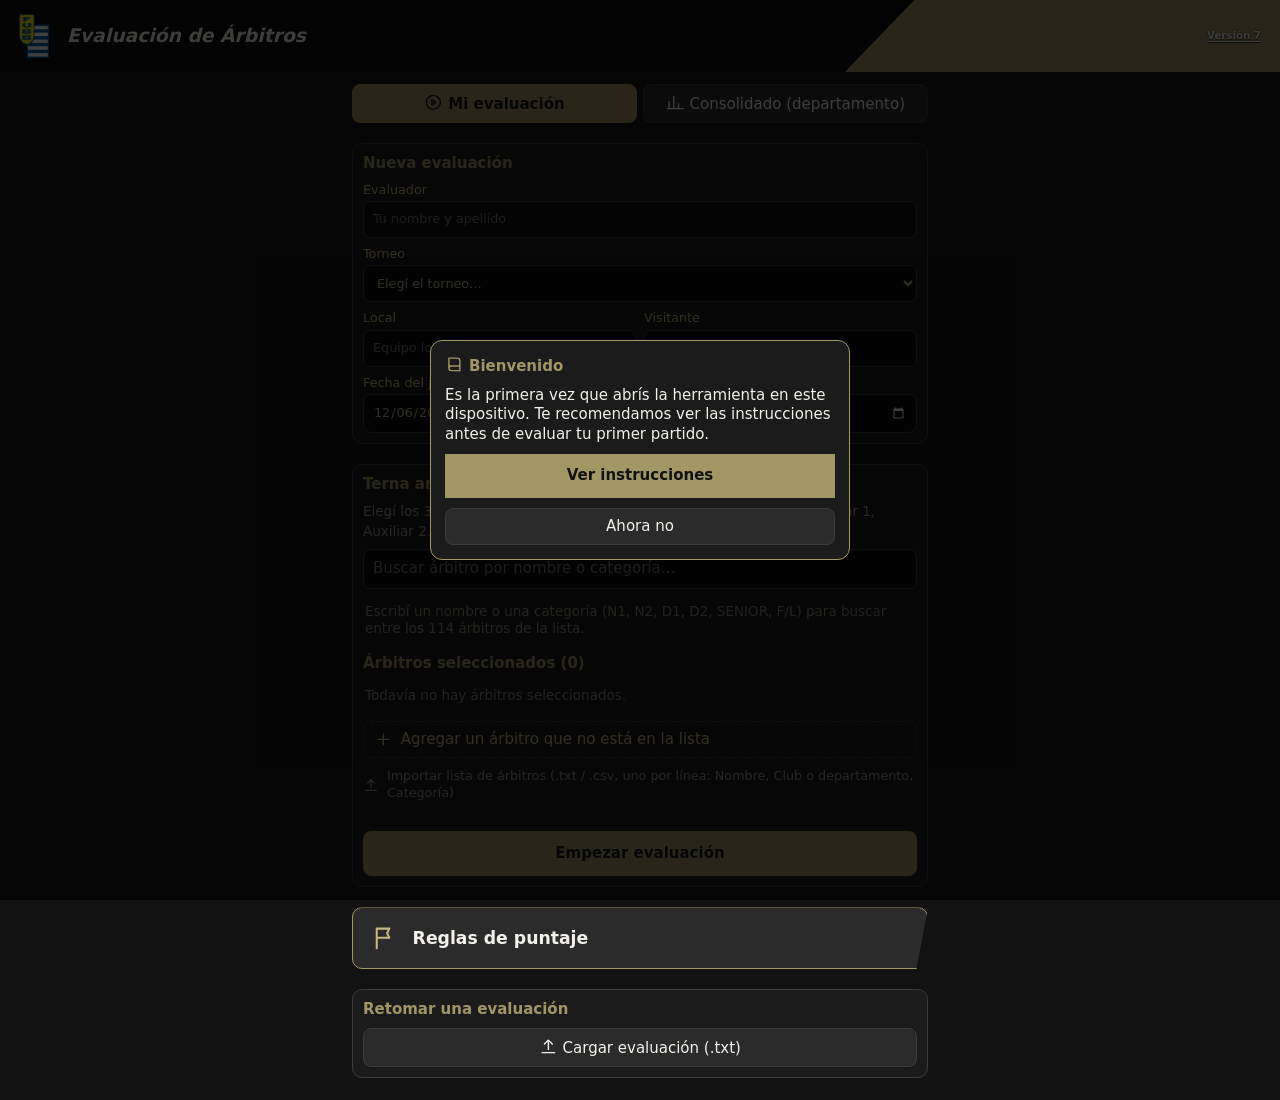
==== commit bde8d0aa: "Add files via upload" ====
--- a/index.html
+++ b/index.html
@@ -1,6 +1,6 @@
 <!DOCTYPE html><html lang="es"><head><meta charset="utf-8"><meta name="viewport" content="width=device-width,initial-scale=1,viewport-fit=cover"><meta name="theme-color" content="#a39665"><link rel="manifest" href="manifest.json"><link rel="apple-touch-icon" href="icon-192.png"><link rel="stylesheet" href="style.css"><title>FUBB 5x5 Evaluación de Árbitros</title>
 <style>.st{display:inline-block;border-radius:6px;padding:0 .5em;font-size:.85em;font-weight:700;margin-left:.4em;vertical-align:1px}.st.op{background:var(--o);color:#111}.st.cl{background:var(--c2);color:var(--o2);border:1px solid var(--b)}
-.f2{display:grid;grid-template-columns:1fr 1fr;gap:8px}.f2 label,.fl{display:flex;flex-direction:column;gap:3px;font-size:.85em;color:var(--o2)}.mode{display:flex;gap:6px;margin-bottom:10px}.mode button{flex:1}.mu{color:#9a978c;font-size:.9em}</style></head><body><div id="h"></div><div class="wrap" style="max-width:600px" id="app"></div><script src="panel-buttons.js"></script><script src="scoring-criteria.js"></script><script src="store.js"></script><script src="example-data.js"></script><script src="referee-pool.js"></script><script src="ref-picker.js"></script><script>
+.f2{display:grid;grid-template-columns:1fr 1fr;gap:8px}.f2 label,.fl{display:flex;flex-direction:column;gap:3px;font-size:.85em;color:var(--o2)}.mode{display:flex;gap:6px;margin-bottom:10px}.mode button{flex:1}.mu{color:#9a978c;font-size:.9em}.pend{border:1px solid var(--y);background:#2a2614;border-radius:10px;padding:12px;margin:10px 0;display:flex;flex-direction:column;gap:8px}.pend b{color:var(--y)}.pend .cta{padding:10px}</style></head><body><div id="h"></div><div class="wrap" style="max-width:600px" id="app"></div><script src="panel-buttons.js"></script><script src="scoring-criteria.js"></script><script src="store.js"></script><script src="example-data.js"></script><script src="referee-pool.js"></script><script src="ref-picker.js"></script><script>
 const A=document.getElementById('app');let NS=[],MS=[];
 const today=()=>new Date().toLocaleDateString('en-CA');
 function modeBar(){const m=Store.mode;return `<div class="mode"><button class="${m=='eval'?'on':''}" onclick="setMode('eval')">${IC.play} Mi evaluación</button><button class="${m=='cons'?'on':''}" onclick="setMode('cons')">${IC.stats} Consolidado (departamento)</button></div>`}
@@ -10,26 +10,34 @@
 if(!cons&&T){const G=T.games[0]||{plays:[]},open=!G.closed;
 h+=`<div class="card"><b>${esc(T.name)}</b><span class="st ${open?'op':'cl'}">${open?'En curso':'Cerrado'}</span><br><span style="color:var(--o2)">${esc(gameTitle(G))} · ${esc(G.date||'')} · ${G.plays.length} jugadas${G.closed?' · Dificultad: '+esc(C_DL(G.difficulty)):''}</span><br><span>Evaluador: <b>${esc(T.evaluator||'–')}</b></span><br><span class="mu">Terna: ${(G.refs||T.referees.map(r=>r.name)).filter(Boolean).map(esc).join(' / ')}</span></div>
 <a class="big" href="play-by-play.html">${IC.play}${open?'Jugada a jugada':'Ver o corregir jugadas'}</a><a class="big" href="statistics-view.html">${IC.stats}Estadísticas</a><a class="big" href="evaluation.html">${IC.eval}Evaluación</a><a class="big" href="scoring-rules.html">${IC.flag}Reglas de puntaje</a><a class="big" href="instructions.html">${IC.book}Instrucciones</a>
-<div class="row"><button onclick="manage()">${IC.users} Árbitros</button><button onclick="Store.download(Store.get())">${IC.dl} Descargar evaluación</button><button onclick="document.getElementById('f').click()">${IC.ul} Retomar (.txt)</button><button onclick="document.getElementById('x').style.display='flex'">${IC.plus} Nueva evaluación</button><input id="f" type="file" accept=".txt,.json" hidden onchange="ld(this)"></div>
-${G.closed?`<p class="mu">El juego está cerrado. Mandá el archivo de <b>Descargar evaluación</b> al departamento arbitral.</p>`:''}`}
-else if(!cons){h+=`<div class="card"><h3>Nueva evaluación</h3><div style="display:grid;gap:8px"><label class="fl">Evaluador<input class="inp" id="ev" placeholder="Tu nombre y apellido"></label><label class="fl">Competencia<input class="inp" id="n" placeholder="Ej.: Liga Uruguaya 2026"></label><div class="f2"><label>Local<input class="inp" id="ta" placeholder="Equipo local"></label><label>Visitante<input class="inp" id="tb" placeholder="Equipo visitante"></label></div><label class="fl">Fecha del juego<input class="inp" id="d" type="date" value="${today()}"></label></div></div>
+<div class="row"><button onclick="manage()">${IC.users} Árbitros</button><button onclick="shareEv()">${IC.ul} Compartir evaluación</button><button onclick="Store.download(Store.get())">${IC.dl} Descargar</button><button onclick="document.getElementById('f').click()">${IC.ul} Retomar (.txt)</button><button onclick="document.getElementById('x').style.display='flex'">${IC.plus} Nueva evaluación</button><input id="f" type="file" accept=".txt,.json" hidden onchange="ld(this)"></div>
+${G.closed&&!G.sent?`<div class="pend"><b>${IC.warn} Evaluación sin enviar</b><span>Mandala por correo a <b>${esc(sendTo())}</b>.</span><div class="row"><button class="cta" onclick="shareEv()">${IC.ul} Compartir evaluación</button><button onclick="markSent()">Ya la envié</button></div></div>`:G.closed?`<p class="mu">${IC.ok} Evaluación enviada${G.sentAt?' el '+esc(new Date(G.sentAt).toLocaleDateString('es-UY')):''}. Si corregís algo, volvé a compartirla.</p>`:''}`}
+else if(!cons){h+=`<div class="card"><h3>Nueva evaluación</h3><div style="display:grid;gap:8px"><label class="fl">Evaluador<input class="inp" id="ev" placeholder="Tu nombre y apellido"></label><label class="fl">Torneo<select class="inp" id="ns" onchange="document.getElementById('n').style.display=this.value=='__otro'?'block':'none'"><option value="">Elegí el torneo…</option>${TOURNAMENTS.map(t=>`<option>${esc(t)}</option>`).join('')}<option value="__otro">Otro (escribir)…</option></select><input class="inp" id="n" placeholder="Nombre del torneo" style="display:none;margin-top:6px"></label><div class="f2"><label>Local<input class="inp" id="ta" placeholder="Equipo local"></label><label>Visitante<input class="inp" id="tb" placeholder="Equipo visitante"></label></div><label class="fl">Fecha del juego<input class="inp" id="d" type="date" value="${today()}"></label></div></div>
 <div class="card"><h3>Terna arbitral</h3><span class="mu">Elegí los 3 árbitros del juego (o 2 si es dupla) en orden: Principal, Auxiliar 1, Auxiliar 2.</span><div id="rp" style="margin-top:8px"></div><div class="rp-err" id="ne" style="margin-top:10px"></div><button class="cta" style="width:100%;margin-top:6px" onclick="mk()">Empezar evaluación</button></div>
 <a class="big" href="scoring-rules.html">${IC.flag}Reglas de puntaje</a><div class="card"><h3>Retomar una evaluación</h3><button style="width:100%" onclick="document.getElementById('f').click()">${IC.ul} Cargar evaluación (.txt)</button><input id="f" type="file" accept=".txt,.json" hidden onchange="ld(this)"></div>`}
 else if(T){const ev=[...new Set(T.games.map(g=>g.evaluator).filter(Boolean))].length;
-h+=`<div class="card"><b>${esc(T.name)}</b>${T.example?'<span class="st cl">Ejemplo</span>':''}<br><span style="color:var(--o2)">${T.games.length} juegos · ${allPlays(T).length} jugadas · ${ev} evaluador(es) · ${T.referees.length} árbitros</span></div>
-<a class="big" href="games.html">${IC.list}Lista de juegos</a><a class="big" href="statistics-view.html">${IC.stats}Estadísticas</a><a class="big" href="evaluation.html">${IC.eval}Evaluación</a><a class="big" href="scoring-rules.html">${IC.flag}Reglas de puntaje</a><a class="big" href="instructions.html">${IC.book}Instrucciones</a>
+h+=`<div class="card"><b>${esc(T.name)}</b>${T.example?'<span class="st cl">Ejemplo</span><br><span class="mu">Partidos y calificaciones ficticios, solo para probar la herramienta.</span>':''}<br><span style="color:var(--o2)">${T.games.length} juegos · ${allPlays(T).length} jugadas · ${ev} evaluador(es) · ${T.referees.length} árbitros</span></div>
+<a class="big" href="games.html">${IC.list}Lista de juegos</a><a class="big" href="statistics-view.html">${IC.stats}Estadísticas</a><a class="big" href="evaluation.html">${IC.eval}Evaluación</a><a class="big" href="performance.html">${IC.trend}Seguimiento de desempeño <span class="st cl">Experimental</span></a><a class="big" href="scoring-rules.html">${IC.flag}Reglas de puntaje</a><a class="big" href="instructions.html">${IC.book}Instrucciones</a>
 <div class="row"><button onclick="document.getElementById('fm').click()">${IC.ul} Cargar evaluaciones</button><button onclick="Store.download(Store.get())">${IC.dl} Respaldo</button><button onclick="document.getElementById('f').click()">${IC.ul} Cargar respaldo</button><button onclick="document.getElementById('x').style.display='flex'">${IC.trash} Borrar consolidado</button><input id="fm" type="file" accept=".txt,.json" multiple hidden onchange="mg(this)"><input id="f" type="file" accept=".txt,.json" hidden onchange="ld(this)"></div>`}
-else{h+=`<div class="card"><h3>Consolidar evaluaciones</h3><span class="mu">Elegí todos los .txt que mandaron los evaluadores (se pueden seleccionar cientos a la vez) para ver estadísticas y evaluaciones conjuntas. Los juegos repetidos se cargan una sola vez.</span><button class="cta" style="width:100%;margin-top:10px" onclick="document.getElementById('fm').click()">${IC.ul} Cargar evaluaciones (.txt)</button><button style="width:100%;margin-top:8px" onclick="document.getElementById('f').click()">${IC.ul} Cargar respaldo del consolidado</button><button style="width:100%;margin-top:8px" onclick="ex()">${IC.eval} Cargar datos de ejemplo</button><input id="fm" type="file" accept=".txt,.json" multiple hidden onchange="mg(this)"><input id="f" type="file" accept=".txt,.json" hidden onchange="ld(this)"></div>
+else{h+=`<div class="card"><h3>Consolidar evaluaciones</h3><span class="mu">Elegí todos los .txt que mandaron los evaluadores (se pueden seleccionar cientos a la vez) para ver estadísticas y evaluaciones conjuntas. Los juegos repetidos se cargan una sola vez.</span><button class="cta" style="width:100%;margin-top:10px" onclick="document.getElementById('fm').click()">${IC.ul} Cargar evaluaciones (.txt)</button><button style="width:100%;margin-top:8px" onclick="document.getElementById('f').click()">${IC.ul} Cargar respaldo del consolidado</button><button style="width:100%;margin-top:8px" onclick="ex()">${IC.eval} Cargar datos de ejemplo (50 partidos LUB)</button><input id="fm" type="file" accept=".txt,.json" multiple hidden onchange="mg(this)"><input id="f" type="file" accept=".txt,.json" hidden onchange="ld(this)"></div>
 <a class="big" href="scoring-rules.html">${IC.flag}Reglas de puntaje</a><a class="big" href="instructions.html">${IC.book}Instrucciones</a>`}
 A.innerHTML=h;
 A.insertAdjacentHTML('beforeend',`<div class="modal" id="x" style="display:none"><div><b>${cons?'¿Borrar el consolidado de este navegador?':'¿Empezar una nueva evaluación?'}</b><span style="color:var(--m)">${cons?'Se borran todos los juegos cargados. Descargá un respaldo antes.':'La evaluación actual se borra de este navegador. Si todavía no la mandaste, descargala antes.'} No se puede deshacer.</span>${cons?'':`<button onclick="Store.download(Store.get())">${IC.dl} Descargar evaluación</button>`}<button class="dgr" onclick="Store.clear();NS=[];R()">${cons?'Borrar':'Borrar y empezar otra'}</button><button onclick="document.getElementById('x').style.display='none'">Cancelar</button></div></div>`);
 if(!T&&!cons)RefPicker.mount(document.getElementById('rp'),NS,{onChange:()=>{const e=document.getElementById('ne');if(e)e.textContent=''}})}
+function shareEv(){const T=Store.get();Store.share(T).then(r=>{if(r=='shared')markSent()})}
+function markSent(){const T=Store.get(),G=T.games[0];G.sent=true;G.sentAt=new Date().toISOString();Store.set(T);R()}
+function firstVisit(){let seen=true;try{seen=!!localStorage.getItem('fubb5x5_instrucciones')}catch(e){}if(seen)return;try{localStorage.setItem('fubb5x5_instrucciones','1')}catch(e){}
+const m=document.createElement('div');m.className='modal';m.innerHTML=`<div><b style="color:var(--o)">${IC.book} Bienvenido</b><span>Es la primera vez que abrís la herramienta en este dispositivo. Te recomendamos ver las instrucciones antes de evaluar tu primer partido.</span><a class="cta" style="text-align:center;text-decoration:none;padding:12px" href="instructions.html">Ver instrucciones</a><button onclick="this.closest('.modal').remove()">Ahora no</button></div>`;document.body.appendChild(m)}
 const C_DL=d=>SCORING_CRITERIA.difficulty.labels[d||SCORING_CRITERIA.difficulty.default];
-function mk(){const v=id=>document.getElementById(id).value.trim(),e=document.getElementById('ne');
-if(!v('ev'))return e.textContent='Escribí el nombre del evaluador.';if(!v('n'))return e.textContent='Escribí el nombre de la competencia.';
+function mk(ok){const v=id=>document.getElementById(id).value.trim(),e=document.getElementById('ne');
+if(!v('ev'))return e.textContent='Escribí el nombre del evaluador.';const tor=v('ns')=='__otro'?v('n'):v('ns');if(!tor)return e.textContent=v('ns')=='__otro'?'Escribí el nombre del torneo.':'Elegí el torneo.';
 if(NS.length<2||NS.length>3)return e.textContent='Elegí 2 o 3 árbitros para la terna.';if(!RefPicker.valid(NS))return e.textContent='Asigná una categoría a cada árbitro.';
-const t={name:v('n'),evaluator:v('ev'),date:v('d'),referees:RefPicker.clean(NS),games:[]};const g=Store.newGame(t);g.teamA=v('ta');g.teamB=v('tb');g.refs=[...t.referees.map(r=>r.name),'',''].slice(0,3);
+if(!ok){return mustModal()}
+const t={name:tor,evaluator:v('ev'),date:v('d'),referees:RefPicker.clean(NS),games:[]};const g=Store.newGame(t);g.teamA=v('ta');g.teamB=v('tb');g.refs=[...t.referees.map(r=>r.name),'',''].slice(0,3);
 Store.set(t);NS=[];location='play-by-play.html'}
+/* Aviso antes de empezar: qué es obligatorio registrar */
+const MUST=['Todas las revisiones IRS y Challenge','Todas las faltas descalificantes','Todas las faltas flagrantes','Todas las faltas disruptivas','Todas las faltas técnicas'];
+function mustModal(){const m=document.createElement('div');m.className='modal';m.innerHTML=`<div><b style="color:var(--y)">${IC.warn} Antes de empezar</b><span>Para que el informe sea válido y los datos sean consistentes entre todos los evaluadores, es <b>OBLIGATORIO</b> registrar:</span><ul style="margin:0;padding-left:1.2em;line-height:1.5">${MUST.map(x=>`<li><b>${x}</b></li>`).join('')}</ul><span class="mu">Para el resto de las incidencias, queda a tu criterio qué jugadas son relevantes para ingresar.</span><button class="cta" onclick="this.closest('.modal').remove();mk(true)">Entendido, empezar</button><button onclick="this.closest('.modal').remove()">Volver</button></div>`;document.body.appendChild(m)}
 function manage(){const T=Store.get(),lk=new Set();T.games.forEach(g=>g.plays.forEach(p=>{lk.add(p.referee);Object.keys(p.rules||{}).forEach(n=>lk.add(n))}));MS=T.referees.map(r=>({...r}));
 const m=document.createElement('div');m.className='modal';m.id='mr';m.innerHTML=`<div style="max-width:600px;max-height:92vh;overflow:auto"><div style="display:flex;justify-content:space-between;align-items:center;color:var(--o)"><b>Árbitros de la evaluación</b><button style="padding:4px;display:flex" onclick="closeM()" title="Cerrar">${IC.close}</button></div><span style="color:var(--m);font-size:.9em">Sirve para corregir la terna. Los árbitros que ya tienen jugadas no se pueden quitar.</span><div id="mp"></div><div class="rp-err" id="me"></div><button class="cta" onclick="saveRefs()">Guardar</button><button onclick="closeM()">Cancelar</button></div>`;
 document.body.appendChild(m);RefPicker.mount(m.querySelector('#mp'),MS,{locked:[...lk]})}
@@ -44,4 +52,4 @@
 if(Store.mode=='eval'&&(t.consolidated||t.games.length>1))return alert('Ese archivo tiene varios juegos. Para verlo, pasá a Consolidado y usá Cargar evaluaciones.');
 if(Store.mode=='cons'&&!t.consolidated)return alert('Ese archivo es la evaluación de un juego. Para sumarlo al consolidado usá Cargar evaluaciones.');
 await Store.load(f);R()}catch(e){alert('No se pudo cargar el archivo: '+e.message)}}
-R();</script></body></html>
+R();firstVisit();</script></body></html>
--- a/style.css
+++ b/style.css
@@ -4,7 +4,7 @@
 .ic{width:1.25em;height:1.25em;vertical-align:-.2em;flex:none}.hd{position:relative;display:flex;align-items:center;gap:1.4vw;background:#0b0b0b;padding:0 1.5vw;height:8vh;min-height:48px;overflow:hidden}
 .hd::after{content:"";position:absolute;right:0;top:0;bottom:0;width:34%;background:var(--o);clip-path:polygon(16% 0,100% 0,100% 100%,0 100%)}.hd>*{position:relative;z-index:1}
 .hd .lg{display:flex;height:100%;align-items:center}.hd img{height:62%;width:auto}.hd .ti{flex:1;font-style:italic;font-size:1.25em;font-weight:600;color:var(--tx)}
-.hd .ib{color:#111;display:flex;align-items:center;justify-content:center;width:2.4em;height:2.4em;font-size:1.05em}.hd .vr{display:block;font-weight:600;font-size:.85em;color:#efefef;text-shadow:0 0 3px rgba(0,0,0,.6),0 1px 1px rgba(0,0,0,.5)}.hd .ev{text-align:right;color:#111;font-weight:700;line-height:1.1;font-size:.8em}
+.hd .ib{color:#111;display:flex;align-items:center;justify-content:center;width:2.4em;height:2.4em;font-size:1.05em}.hd .vr{display:block;text-decoration:underline;text-underline-offset:2px;font-weight:600;font-size:.85em;color:#efefef;text-shadow:0 0 3px rgba(0,0,0,.6),0 1px 1px rgba(0,0,0,.5)}.hd .ev{text-align:right;color:#111;font-weight:700;line-height:1.1;font-size:.8em}
 .wrap{display:grid;gap:10px;padding:12px;max-width:1100px;margin:auto}.card{background:var(--c);border:1px solid var(--b);border-radius:10px;padding:10px;margin-bottom:10px}.card h3,.t{margin:0 0 8px;color:var(--o);font-size:1em;font-weight:700}
 .row{display:flex;gap:8px;flex-wrap:wrap;align-items:center}.row>*{flex:1}.inp{width:100%;background:#0b0b0b;border:1px solid var(--b);border-radius:8px;padding:9px}
 .big{display:flex;align-items:center;gap:14px;padding:16px 18px;font-size:1.15em;font-weight:700;text-decoration:none;color:var(--tx);background:var(--c2);border:1px solid var(--o);border-radius:10px;margin-bottom:10px;clip-path:polygon(0 0,100% 0,98% 100%,0 100%)}.big .ic{width:1.6em;height:1.6em;color:var(--o2)}
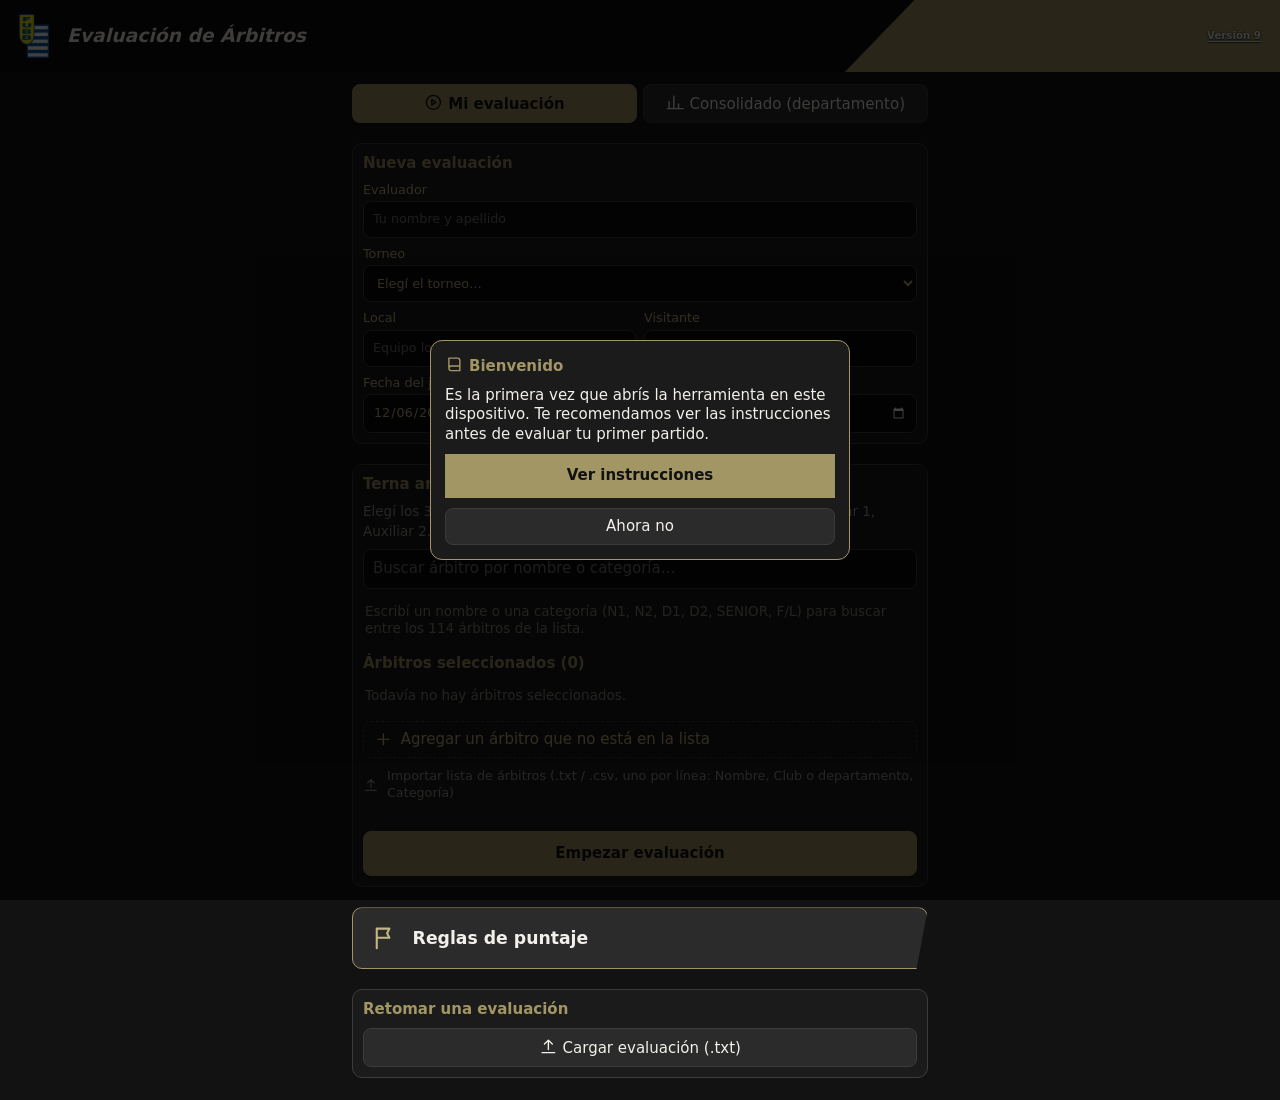
==== commit a45b0021: "Add files via upload" ====
--- a/index.html
+++ b/index.html
@@ -37,7 +37,7 @@
 Store.set(t);NS=[];location='play-by-play.html'}
 /* Aviso antes de empezar: qué es obligatorio registrar */
 const MUST=['Todas las revisiones IRS y Challenge','Todas las faltas descalificantes','Todas las faltas flagrantes','Todas las faltas disruptivas','Todas las faltas técnicas'];
-function mustModal(){const m=document.createElement('div');m.className='modal';m.innerHTML=`<div><b style="color:var(--y)">${IC.warn} Antes de empezar</b><span>Para que el informe sea válido y los datos sean consistentes entre todos los evaluadores, es <b>OBLIGATORIO</b> registrar:</span><ul style="margin:0;padding-left:1.2em;line-height:1.5">${MUST.map(x=>`<li><b>${x}</b></li>`).join('')}</ul><span class="mu">Para el resto de las incidencias, queda a tu criterio qué jugadas son relevantes para ingresar.</span><button class="cta" onclick="this.closest('.modal').remove();mk(true)">Entendido, empezar</button><button onclick="this.closest('.modal').remove()">Volver</button></div>`;document.body.appendChild(m)}
+function mustModal(){const m=document.createElement('div');m.className='modal';m.innerHTML=`<div><b style="color:var(--y)">${IC.warn} Antes de empezar</b><span>Para que el informe sea válido y los datos sean consistentes entre todos los evaluadores, es <b>OBLIGATORIO</b> registrar:</span><ul style="margin:0;padding-left:1.2em;line-height:1.5">${MUST.map(x=>`<li><b>${x}</b></li>`).join('')}</ul><span class="mu">Además, registrá la mayor cantidad de jugadas posible, también las correctas: cuantas más jugadas, más justo es el puntaje y más útiles las estadísticas.</span><button class="cta" onclick="this.closest('.modal').remove();mk(true)">Entendido, empezar</button><button onclick="this.closest('.modal').remove()">Volver</button></div>`;document.body.appendChild(m)}
 function manage(){const T=Store.get(),lk=new Set();T.games.forEach(g=>g.plays.forEach(p=>{lk.add(p.referee);Object.keys(p.rules||{}).forEach(n=>lk.add(n))}));MS=T.referees.map(r=>({...r}));
 const m=document.createElement('div');m.className='modal';m.id='mr';m.innerHTML=`<div style="max-width:600px;max-height:92vh;overflow:auto"><div style="display:flex;justify-content:space-between;align-items:center;color:var(--o)"><b>Árbitros de la evaluación</b><button style="padding:4px;display:flex" onclick="closeM()" title="Cerrar">${IC.close}</button></div><span style="color:var(--m);font-size:.9em">Sirve para corregir la terna. Los árbitros que ya tienen jugadas no se pueden quitar.</span><div id="mp"></div><div class="rp-err" id="me"></div><button class="cta" onclick="saveRefs()">Guardar</button><button onclick="closeM()">Cancelar</button></div>`;
 document.body.appendChild(m);RefPicker.mount(m.querySelector('#mp'),MS,{locked:[...lk]})}
--- a/style.css
+++ b/style.css
@@ -18,3 +18,7 @@
 .rp-hint{color:#8a877b;font-size:.9em;padding:6px 2px}.rp-row{display:flex;align-items:center;gap:8px;padding:6px 0;border-bottom:1px solid var(--b)}.rp-nm{flex:1;min-width:0}.rp-cat{background:#0b0b0b;border:1px solid var(--b);border-radius:8px;padding:8px;width:7.5em}.rp-cat.rp-need{border-color:var(--o);box-shadow:0 0 0 1px rgba(163,150,101,.5)}
 .rp-row button{display:flex;padding:8px}.rp-row button:disabled{opacity:.25;cursor:not-allowed}.rp-add{margin-top:10px;border:1px dashed var(--b);border-radius:8px;padding:8px 10px}.rp-add summary{cursor:pointer;color:var(--o2);display:flex;align-items:center;gap:8px}
 .rp-form{display:flex;gap:8px;flex-wrap:wrap;margin-top:8px}.rp-form .inp{flex:1 1 9em;width:auto}.rp-err{color:#e09a93;font-size:.9em;margin-top:6px;min-height:1em}.rp-imp{display:flex;align-items:center;gap:8px;margin-top:10px;font-size:.85em;color:#9a978c;cursor:pointer}
+
+.hd .ti:has(+.demo){flex:0 1 auto;white-space:nowrap;overflow:hidden;text-overflow:ellipsis}
+.hd .demo{flex:none;margin-right:auto;border:2px solid #ffd23f;color:#ffd23f;background:transparent;border-radius:6px;padding:.25em .7em;font-size:.78em;font-weight:800;letter-spacing:.08em;text-transform:uppercase;white-space:nowrap;text-shadow:0 0 8px rgba(255,210,63,.75);box-shadow:0 0 10px rgba(255,210,63,.35),inset 0 0 6px rgba(255,210,63,.2)}
+@media(max-width:700px){.hd .demo{font-size:.6em;padding:.2em .4em;letter-spacing:.03em}}
